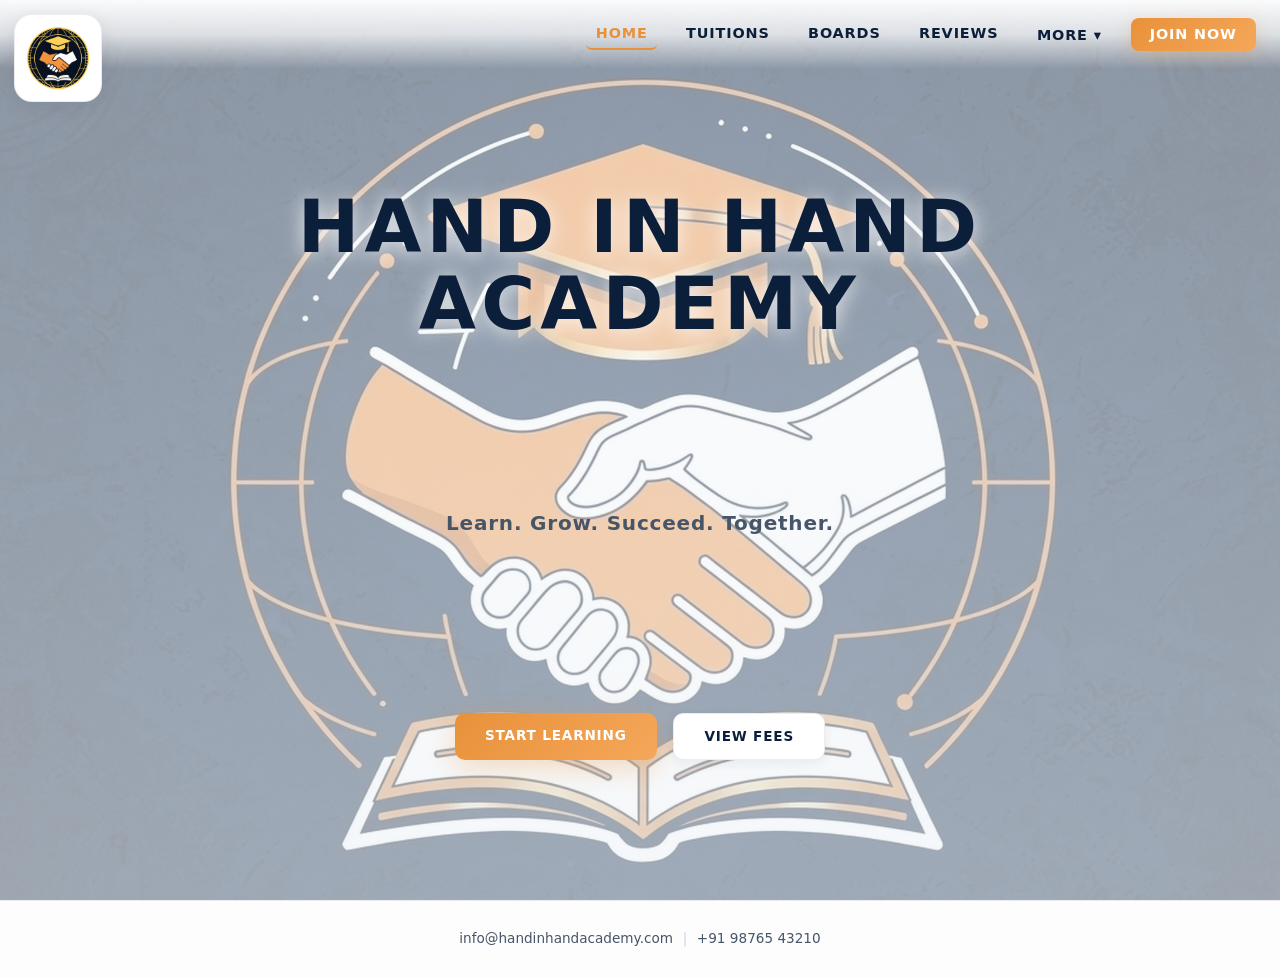
==== index.html @ 332bc288 "Add Hand in Hand Academy website Online learning platform website" ====
<!DOCTYPE html>
<html lang="en">
<head>
  <meta charset="UTF-8">
  <meta name="viewport" content="width=device-width, initial-scale=1">
  <title>HAND IN HAND ACADEMY</title>
  <link rel="stylesheet" href="css/base.css">
  <link rel="icon" type="image/png" href="img/logo.png">
</head>
<body class="landing">
  <a href="index.html" class="logo-corner"><img src="img/logo.png" alt="HAND IN HAND ACADEMY Logo" class="logo-img"></a>
  <header class="topbar">
    <nav class="topnav">
      <a href="index.html" class="toplink active">Home</a>
      <a href="tuitions.html" class="toplink">Tuitions</a>
      <a href="boards.html" class="toplink">Boards</a>
      <a href="reviews.html" class="toplink">Reviews</a>
      <div class="nav-more"><a href="#" class="toplink">More ▾</a><div class="nav-more-menu"><a href="about.html">About Us</a><a href="contact.html">Contact Us</a><a href="blog.html">Blog</a><a href="login.html">Login</a><a href="register.html">Register</a></div>
    </div>
      <a href="register.html" class="toplink topbtn">Join Now</a>
    </nav>
  </header>
  <main class="hero">
    <h1>HAND IN HAND<br>ACADEMY</h1>
    <p class="hero-tagline">Learn. Grow. Succeed. Together.</p>
    <div class="hero-cta">
      <a href="register.html" class="cta-primary">Start Learning</a>
      <a href="fees.html" class="cta-secondary">View Fees</a>
    </div>
  </main>
  <footer class="bottombar"><a class="contact-line" href="mailto:info@handinhandacademy.com">info@handinhandacademy.com</a><span class="contact-sep">|</span><a class="contact-line" href="tel:+919876543210">+91 98765 43210</a></footer>
</body>
</html>
---- css/base.css ----
/* ============================================================
   HAND IN HAND ACADEMY - LIGHT THEME
   BG Image Color Related - Light Version
   Colors from hand.jpg: Navy #0B1F3A, Orange #E8913A, White
   ============================================================ */

:root {
  --bg-primary: #F8FAFC;
  --bg-secondary: #EEF2F7;
  --navy: #0B1F3A;
  --navy-light: #162F4E;
  --orange: #E8913A;
  --orange-dark: #D87E2A;
  --orange-light: #F5A75A;
  --gold: #E8A838;
  --white: #FFFFFF;
  --text-dark: #0B1F3A;
  --text-muted: #475569;
  --grad-orange: linear-gradient(135deg, #E8913A 0%, #F5A75A 100%);
  --grad-navy: linear-gradient(135deg, #0B1F3A 0%, #162F4E 100%);
  --card-bg: rgba(255,255,255,0.92);
  --border-light: rgba(11,31,58,0.08);
}

*, *::before, *::after { box-sizing: border-box; }
html { scroll-behavior: smooth; }
html, body { width:100%; margin:0; }

/* ========== LIGHT BG - BG IMG COLOR RELATED ========== */
body {
  width: 100%;
  min-height: 100vh;
  font-family: system-ui, -apple-system, "Segoe UI", Roboto, sans-serif;
  color: var(--text-dark);
  background-color: #F0F4F8;
  background-image: 
    linear-gradient(rgba(248,250,252,0.55), rgba(240,244,248,0.65)),
    url("../img/hand.jpg");
  background-attachment: fixed;
  background-repeat: no-repeat;
  background-size: cover;
  background-position: center center;
  -webkit-font-smoothing: antialiased;
  text-align: center;
  overflow-x: hidden;
}
body.landing, body.auth-page, body.dashboard, .dashboard {
  background-color: #F0F4F8 !important;
  background-image: 
    linear-gradient(rgba(248,250,252,0.55), rgba(240,244,248,0.65)),
    url("../img/hand.jpg") !important;
  background-size: cover !important;
  background-position: center center !important;
  background-attachment: fixed !important;
}

/* ========== LOGO ========== */
.logo-corner {
  position: fixed;
  top: 0;
  left: 0;
  z-index: 300;
  width: 88px;
  height: 88px;
  margin: 14px 0 0 14px;
  padding: 8px;
  background: var(--white);
  border: 1.5px solid var(--border-light);
  border-radius: 18px;
  display: grid;
  place-items: center;
  box-shadow: 0 4px 20px rgba(11,31,58,0.08);
  transition: all 0.25s ease;
}
.logo-corner:hover {
  transform: translateY(-2px) scale(1.03);
  box-shadow: 0 8px 30px rgba(11,31,58,0.12);
}
.logo-img { width:100%; height:100%; object-fit:contain; }

/* ========== TOPBAR - LIGHT ========== */
.topbar {
  position: fixed;
  top:0; left:0; right:0;
  z-index:200;
  padding:1.1rem 1.5rem 1.1rem 122px;
  display:flex;
  justify-content:flex-end;
  align-items:center;
  background: linear-gradient(to bottom, rgba(255,255,255,0.96), rgba(255,255,255,0.7), transparent);
  pointer-events:none;
}
.topnav { display:flex; align-items:center; gap:clamp(0.6rem,1.5vw,1.4rem); flex-wrap:wrap; pointer-events:auto; }
.toplink {
  color: var(--text-dark);
  text-decoration:none;
  font-size: clamp(0.78rem,1.3vw,0.9rem);
  font-weight:600;
  letter-spacing:0.06em;
  text-transform:uppercase;
  padding:0.4rem 0.6rem;
  border-radius:6px;
  border-bottom:2px solid transparent;
  transition: all 0.2s ease;
}
.toplink:hover, .toplink:focus-visible { color: var(--orange); background: rgba(232,145,58,0.08); border-bottom-color: var(--orange); }
.toplink.active { color: var(--orange); border-bottom-color: var(--orange); }
.topbtn {
  padding:0.55rem 1.2rem !important;
  background: var(--grad-orange);
  color: var(--white) !important;
  border-radius:8px !important;
  border:none !important;
  font-weight:800 !important;
  box-shadow:0 4px 16px rgba(232,145,58,0.25);
}
.topbtn:hover { transform:translateY(-1px); box-shadow:0 6px 20px rgba(232,145,58,0.35); filter:brightness(1.05); }

.nav-more { position:relative; }
.nav-more-menu {
  position:absolute;
  top:100%; right:0;
  margin-top:8px;
  min-width:160px;
  background: var(--white);
  border:1px solid var(--border-light);
  border-radius:10px;
  padding:6px;
  display:none;
  flex-direction:column;
  box-shadow:0 12px 32px rgba(11,31,58,0.12);
}
.nav-more:hover .nav-more-menu, .nav-more:focus-within .nav-more-menu { display:flex; }
.nav-more-menu a {
  padding:0.6rem 0.9rem;
  text-align:left;
  border-radius:6px;
  color: var(--text-dark);
  text-decoration:none;
  font-size:0.85rem;
}
.nav-more-menu a:hover { background: rgba(232,145,58,0.08); color: var(--orange); }

/* ========== HERO (INDEX) - LIGHT ========== */
.hero {
  width:100%;
  min-height:100vh;
  display:grid;
  place-items:center;
  padding:7rem 1rem 4rem;
  position:relative;
  z-index:1;
}
.hero h1 {
  margin:0;
  font-size: clamp(2.2rem, 7vw, 4.6rem);
  font-weight:900;
  line-height:1.05;
  letter-spacing:0.07em;
  text-transform:uppercase;
  color: var(--navy);
  text-shadow: 0 2px 20px rgba(255,255,255,0.8);
}
.hero-tagline { margin:1rem 0 1.6rem; font-size:clamp(1rem,2vw,1.25rem); color: var(--text-muted); letter-spacing:0.04em; font-weight:600; }
.hero-cta { display:flex; gap:1rem; justify-content:center; flex-wrap:wrap; }
.cta-primary, .cta-secondary {
  padding:0.9rem 1.9rem;
  border-radius:10px;
  font-weight:800;
  letter-spacing:0.06em;
  text-transform:uppercase;
  text-decoration:none;
  font-size:0.85rem;
  transition: all 0.2s ease;
}
.cta-primary { color: #fff; background: var(--grad-orange); box-shadow:0 8px 28px rgba(232,145,58,0.3); }
.cta-primary:hover { transform:translateY(-2px); box-shadow:0 12px 36px rgba(232,145,58,0.4); }
.cta-secondary { color: var(--navy); background: var(--white); border:1.5px solid var(--border-light); box-shadow:0 4px 12px rgba(11,31,58,0.06); }
.cta-secondary:hover { border-color: var(--orange); color: var(--orange); background: rgba(232,145,58,0.06); }

/* ========== FORMS - LIGHT THEME ========== */
.auth-wrap, .model-wrap {
  width:100%;
  min-height:100vh;
  display:grid;
  place-items:center;
  padding:7.5rem 1rem 5rem 1rem;
}
.auth-card {
  width:100%;
  max-width:460px;
  background: var(--card-bg);
  backdrop-filter: blur(18px);
  -webkit-backdrop-filter: blur(18px);
  border:1px solid var(--border-light);
  border-radius:1.2rem;
  padding:2rem 1.8rem;
  text-align:left;
  box-shadow:0 20px 60px rgba(11,31,58,0.08);
}
.model-card { width:100%; max-width:560px; }

.auth-title { margin:0 0 0.4rem; font-size:1.6rem; font-weight:800; letter-spacing:0.06em; text-transform:uppercase; color:var(--navy); text-align:center; }
.auth-subtitle { margin:0 0 1.6rem; font-size:0.9rem; color:var(--text-muted); text-align:center; }
.model-title { color:var(--navy); font-size:1.8rem; font-weight:900; margin-bottom:1.5rem; text-align:left; letter-spacing:0.02em; }

.form-group, .model-input-group { margin-bottom:1.1rem; position:relative; }
.model-input-group { margin-bottom:1.25rem; }
.form-label { display:block; margin-bottom:0.4rem; font-size:0.78rem; font-weight:700; letter-spacing:0.06em; text-transform:uppercase; color:var(--text-dark); }

.form-input, .model-input {
  width:100%;
  padding:0.85rem 1rem;
  font-size:0.95rem;
  color:var(--text-dark);
  background: var(--white);
  border:1.5px solid var(--border-light);
  border-radius:0.6rem;
  outline:none;
  transition:all 0.2s ease;
}
.model-input {
  padding:0.95rem 1.2rem;
  font-size:0.98rem;
  color:#111827;
  background:#FFFFFF;
  border:2px solid #E2E8F0;
  border-radius:12px;
  box-shadow: 0 1px 3px rgba(11,31,58,0.04);
}
.form-input::placeholder { color:#94A3B8; }
.model-input::placeholder { color:#6B7280; }
.form-input:focus { border-color:var(--orange); background:var(--white); box-shadow:0 0 0 3px rgba(232,145,58,0.12); }
.model-input:focus { border-color:var(--orange); box-shadow:0 0 0 3px rgba(232,145,58,0.15); }
.form-input.input-error, .model-input.input-error { border-color:#EF4444 !important; background:#FFF5F5 !important; }

.error-msg, .model-error {
  display:none;
  margin-top:0.35rem;
  font-size:0.75rem;
  color:#DC2626;
  line-height:1.3;
}
.model-error {
  margin-top:6px;
  padding:0.55rem 0.85rem;
  background:#FFD6D6;
  border:1px solid #FFBABA;
  border-radius:6px;
  color:#5A1A1A;
  font-size:0.84rem;
  text-align:left;
}
.model-error.show, .error-msg.show { display:block; }

.phone-group {
  display:flex;
  background:#FFFFFF;
  border:2px solid #E2E8F0;
  border-radius:12px;
  overflow:hidden;
  transition:all 0.2s ease;
  box-shadow: 0 1px 3px rgba(11,31,58,0.04);
}
.phone-group:focus-within { border-color:var(--orange); box-shadow:0 0 0 3px rgba(232,145,58,0.15); }
.phone-group.input-error { border-color:#EF4444 !important; }
.country-select {
  padding:0 0.4rem 0 0.6rem;
  background:#F1F5F9;
  border:none;
  border-right:1px solid #E2E8F0;
  outline:none;
  font-weight:700;
  color:var(--text-dark);
  font-size:0.9rem;
  cursor:pointer;
  min-width:110px;
  max-width:140px;
}
.phone-input {
  flex:1;
  border:none;
  padding:0.95rem 1rem;
  font-size:0.98rem;
  outline:none;
  background:transparent;
  color:#111827;
}

.model-grid-2 { display:grid; grid-template-columns:1fr 1fr; gap:0.9rem; margin-bottom:1.25rem; }
.model-select {
  width:100%;
  padding:0.95rem 2.4rem 0.95rem 1.2rem;
  font-size:0.98rem;
  color:#111827;
  background:#FFFFFF url("data:image/svg+xml,%3Csvg xmlns='http://www.w3.org/2000/svg' width='12' height='12' viewBox='0 0 12 12'%3E%3Cpath fill='%2364748B' d='M6 8L1 3h10z'/%3E%3C/svg%3E") no-repeat right 1rem center;
  border:2px solid #E2E8F0;
  border-radius:12px;
  outline:none;
  appearance:none;
  cursor:pointer;
  box-shadow: 0 1px 3px rgba(11,31,58,0.04);
}
.model-select:focus { border-color:var(--orange); box-shadow:0 0 0 3px rgba(232,145,58,0.15); }
.model-select.input-error { border-color:#EF4444 !important; background-color:#FFF5F5; }

.model-submit, .btn-primary {
  display:inline-block;
  padding:0.95rem 2.2rem;
  font-size:0.95rem;
  font-weight:800;
  letter-spacing:0.07em;
  text-transform:uppercase;
  color:#FFFFFF;
  background: var(--grad-orange);
  border:none;
  border-radius:10px;
  cursor:pointer;
  transition:all 0.2s ease;
  box-shadow:0 4px 18px rgba(232,145,58,0.3);
  width:100%;
}
.model-submit:hover, .btn-primary:hover { transform:translateY(-1px); box-shadow:0 6px 22px rgba(232,145,58,0.4); filter:brightness(1.05); }
.model-submit:disabled, .btn-primary:disabled { opacity:0.6; cursor:not-allowed; transform:none; }

.agree-wrap {
  display:flex;
  align-items:flex-start;
  gap:0.6rem;
  margin:0.8rem 0 1.2rem;
  font-size:0.88rem;
  color:var(--text-muted);
  text-align:left;
  line-height:1.4;
}
.agree-wrap input { width:18px; height:18px; margin-top:1px; accent-color:var(--orange); flex-shrink:0; }
.agree-wrap a, .link-small { color:var(--orange); font-weight:600; text-decoration:none; }
.agree-wrap a:hover, .link-small:hover { text-decoration:underline; }

.form-message, .model-message { display:none; padding:0.8rem 1rem; border-radius:8px; font-size:0.85rem; margin-bottom:1rem; line-height:1.5; }
.form-message.show, .model-message.show { display:block; }
.form-message.error, .model-message.error { background:#FFE4E6; border:1px solid #FFBABA; color:#7F1D1D; }
.form-message.success, .model-message.success { background:#DCFCE7; border:1px solid #BBF7D0; color:#14532D; }

.form-row { display:flex; justify-content:space-between; align-items:center; gap:1rem; margin:0.2rem 0 1.2rem; flex-wrap:wrap; }
.auth-switch { margin-top:1.4rem; text-align:center; font-size:0.88rem; color:var(--text-muted); }
.auth-switch a { color:var(--orange); text-decoration:none; font-weight:700; }
.auth-switch a:hover { text-decoration:underline; }
.form-grid-2 { display:grid; grid-template-columns:1fr 1fr; gap:1rem; }
.remember-row { display:flex; justify-content:space-between; align-items:center; gap:1rem; margin:0.5rem 0 1.2rem; flex-wrap:wrap; }
.remember-wrap { display:flex; align-items:center; gap:0.5rem; color:var(--text-muted); font-size:0.88rem; }
.remember-wrap input { width:17px; height:17px; accent-color:var(--orange); }
.forgot-link { color:var(--orange); font-size:0.88rem; text-decoration:none; font-weight:600; }

/* ========== DASHBOARD - LIGHT ========== */
.dash-topbar {
  position:fixed;
  top:0; left:0; right:0;
  z-index:100;
  display:flex;
  justify-content:space-between;
  align-items:center;
  padding:0.9rem clamp(1rem,3vw,2rem);
  background: rgba(255,255,255,0.92);
  backdrop-filter: blur(12px);
  border-bottom:1px solid var(--border-light);
  box-shadow: 0 1px 10px rgba(11,31,58,0.05);
}
.dash-brand { font-weight:900; letter-spacing:0.08em; font-size:0.95rem; color:var(--navy); text-transform:uppercase; text-decoration:none; }
.dash-nav { display:flex; gap:1.2rem; align-items:center; }
.dash-link { color:var(--text-muted); text-decoration:none; font-size:0.85rem; font-weight:600; letter-spacing:0.05em; text-transform:uppercase; }
.dash-link:hover { color:var(--orange); }
.dash-link.active { color:var(--navy); border-bottom:2px solid var(--orange); padding-bottom:2px; }

.dash-layout { display:grid; grid-template-columns:260px 1fr; min-height:100vh; padding-top:56px; }
.dash-sidebar {
  background: var(--white);
  border-right:1px solid var(--border-light);
  padding:1.5rem 1rem;
  position:sticky;
  top:56px;
  height:calc(100vh - 56px);
  overflow-y:auto;
  box-shadow: 2px 0 10px rgba(11,31,58,0.03);
}
.side-title { font-size:0.72rem; letter-spacing:0.12em; text-transform:uppercase; color:#94A3B8; margin:1.5rem 0 0.6rem; }
.side-link { display:flex; align-items:center; gap:0.7rem; padding:0.7rem 0.8rem; border-radius:0.5rem; color:var(--text-muted); text-decoration:none; font-size:0.9rem; transition:all 0.15s ease; }
.side-link:hover { background: rgba(232,145,58,0.08); color:var(--navy); }
.side-link.active { background: rgba(232,145,58,0.12); color:var(--orange); border:1px solid rgba(232,145,58,0.2); }

.dash-main { padding:2rem clamp(1.2rem,3vw,2.5rem); }
.welcome { margin-bottom:2rem; text-align:left; }
.welcome h2 { margin:0 0 0.4rem; font-size:clamp(1.6rem,4vw,2.2rem); font-weight:800; color:var(--navy); }
.welcome p { margin:0; color:var(--text-muted); }

.stats { display:grid; grid-template-columns:repeat(auto-fit, minmax(180px,1fr)); gap:1rem; margin-bottom:2rem; }
.stat-card { background: var(--white); border:1px solid var(--border-light); border-radius:0.9rem; padding:1.2rem; box-shadow:0 2px 10px rgba(11,31,58,0.04); }
.stat-num { font-size:1.8rem; font-weight:800; color:var(--orange); }
.stat-label { font-size:0.8rem; color:var(--text-muted); text-transform:uppercase; letter-spacing:0.08em; margin-top:0.3rem; }

.courses { display:grid; grid-template-columns:repeat(auto-fit, minmax(280px,1fr)); gap:1rem; text-align:left; }
.course-card { background: var(--white); border:1px solid var(--border-light); border-radius:1rem; padding:1.4rem; transition:all 0.15s ease; box-shadow:0 2px 8px rgba(11,31,58,0.03); }
.course-card:hover { transform:translateY(-2px); border-color:rgba(232,145,58,0.25); box-shadow:0 8px 20px rgba(11,31,58,0.06); }
.course-tag { display:inline-block; font-size:0.7rem; padding:0.25rem 0.6rem; background: rgba(232,145,58,0.12); color:var(--orange); border-radius:99px; letter-spacing:0.06em; text-transform:uppercase; margin-bottom:0.8rem; font-weight:700; }
.course-title { margin:0 0 0.4rem; font-size:1.1rem; font-weight:700; color:var(--navy); }
.course-desc { margin:0 0 1rem; font-size:0.88rem; color:var(--text-muted); line-height:1.5; }
.progress-bar { height:6px; background:#E2E8F0; border-radius:99px; overflow:hidden; margin-bottom:0.6rem; }
.progress-fill { height:100%; background: var(--grad-orange); border-radius:99px; }
.progress-text { font-size:0.8rem; color:var(--text-muted); }

/* ========== FOOTER - LIGHT ========== */
.bottombar {
  position:relative;
  z-index:10;
  display:flex;
  justify-content:center;
  align-items:center;
  gap:0.6rem;
  flex-wrap:wrap;
  padding:1.8rem 1rem 2rem;
  font-size:0.85rem;
  background: rgba(255,255,255,0.85);
  border-top:1px solid var(--border-light);
  color:var(--text-muted);
}
.contact-line { color:var(--text-muted); text-decoration:none; }
.contact-line:hover { color:var(--orange); }
.contact-sep { color:#CBD5E1; }

/* ========== RESPONSIVE ========== */
@media (max-width: 1024px) { .dash-layout { grid-template-columns:200px 1fr; } }
@media (max-width: 768px) {
  .logo-corner { width:68px; height:68px; margin:10px 0 0 10px; border-radius:14px; padding:6px; }
  .topbar { padding-left:92px; padding-top:0.8rem; padding-bottom:0.8rem; }
  .topnav { gap:0.4rem; }
  .toplink { font-size:0.72rem; padding:0.3rem 0.45rem; }
  .hero { padding-top:6rem; }
  .auth-wrap, .model-wrap { padding:6.5rem 1rem 4rem 1rem; }
  .auth-card, .model-card { max-width:92vw; }
  .dash-layout { grid-template-columns:1fr; }
  .dash-sidebar { display:none; }
}
@media (max-width: 600px) {
  .form-grid-2, .model-grid-2 { grid-template-columns:1fr; gap:0; }
  .model-grid-2 { gap:0.9rem; }
  .country-select { min-width:95px; max-width:110px; font-size:0.82rem; }
}
@media (max-width: 480px) {
  .logo-corner { width:58px; height:58px; margin:8px 0 0 8px; border-radius:12px; padding:5px; }
  .topbar { padding-left:78px; justify-content:center; }
  .topnav { justify-content:center; }
  .hero h1 { font-size:2rem; }
  .bottombar { flex-direction:column; }
  .auth-wrap, .model-wrap { padding:5.8rem 0.8rem 3rem 0.8rem; }
  .auth-card { padding:1.5rem 1.1rem; border-radius:1rem; max-width:100%; }
  .form-input, .model-input, .phone-input, .model-select { padding:0.8rem 0.9rem; font-size:0.9rem; }
}

/* ========== DASHBOARD COURSE SECTIONS - NEW ========== */
.hidden { display:none !important; }
.section-title { margin:0 0 1rem; font-size:1.25rem; font-weight:800; color:var(--navy); text-align:left; }

.course-button {
  margin-top:0.8rem;
  padding:0.65rem 1.2rem;
  font-size:0.85rem;
  font-weight:700;
  color:#fff;
  background: var(--grad-orange);
  border:none;
  border-radius:8px;
  cursor:pointer;
  transition:all 0.2s ease;
  box-shadow:0 4px 12px rgba(232,145,58,0.25);
}
.course-button:hover { transform:translateY(-1px); box-shadow:0 6px 16px rgba(232,145,58,0.35); }

.course-section {
  margin-top:2rem;
  padding:1.5rem;
  background: var(--white);
  border:1px solid var(--border-light);
  border-radius:1rem;
  box-shadow:0 4px 16px rgba(11,31,58,0.04);
  text-align:left;
  animation: slideUp 0.3s ease;
}
@keyframes slideUp { from { opacity:0; transform:translateY(10px); } to { opacity:1; transform:translateY(0); } }

.course-list {
  display:grid;
  grid-template-columns: repeat(auto-fit, minmax(180px, 1fr));
  gap:0.8rem;
  margin-top:1rem;
}
.course-list-item {
  padding:0.8rem 1rem;
  background: #F8FAFC;
  border:1px solid var(--border-light);
  border-radius:8px;
  font-weight:600;
  color:var(--navy);
  transition:all 0.15s ease;
}
.course-list-item:hover { background: rgba(232,145,58,0.08); border-color: rgba(232,145,58,0.2); color: var(--orange); }

.selection-text { color:var(--text-muted); font-size:0.95rem; margin:0 0 1rem; text-align:left; }

.class-list {
  display:grid;
  grid-template-columns: repeat(auto-fit, minmax(120px, 1fr));
  gap:0.7rem;
}
.class-button {
  padding:0.7rem 0.8rem;
  font-size:0.9rem;
  font-weight:700;
  color:var(--navy);
  background: var(--white);
  border:1.5px solid var(--border-light);
  border-radius:8px;
  cursor:pointer;
  transition:all 0.15s ease;
}
.class-button:hover { border-color: var(--orange); color: var(--orange); background: rgba(232,145,58,0.06); }
.class-button.active {
  background: var(--grad-orange);
  color:#fff;
  border-color: var(--orange);
  box-shadow:0 4px 12px rgba(232,145,58,0.3);
}

.selected-class-area {
  margin-top:1.5rem;
  padding:1rem;
  background: rgba(232,145,58,0.08);
  border:1px solid rgba(232,145,58,0.2);
  border-radius:10px;
  display:flex;
  justify-content:space-between;
  align-items:center;
  flex-wrap:wrap;
  gap:0.8rem;
}
.selected-class-area p { margin:0; color:var(--navy); }

.apply-button {
  padding:0.6rem 1.4rem;
  font-size:0.9rem;
  font-weight:800;
  color:#fff;
  background: var(--navy);
  border:none;
  border-radius:8px;
  cursor:pointer;
  transition:all 0.2s ease;
}
.apply-button:hover { background: var(--navy-light); transform:translateY(-1px); }
.apply-button:disabled { opacity:0.6; cursor:not-allowed; }

.success-message {
  margin-top:1.2rem;
  padding:1rem;
  background:#DCFCE7;
  border:1px solid #BBF7D0;
  color:#14532D;
  border-radius:8px;
  font-weight:700;
  text-align:center;
  animation: slideUp 0.3s ease;
}

.foundation-course-button {
  padding:0.8rem 1rem;
  background: #F8FAFC;
  border:1.5px solid var(--border-light);
  border-radius:8px;
  font-weight:700;
  font-size:0.9rem;
  color:var(--navy);
  cursor:pointer;
  transition:all 0.15s ease;
  text-align:center;
}
.foundation-course-button:hover { background: rgba(232,145,58,0.08); border-color: rgba(232,145,58,0.2); color: var(--orange); }
.foundation-course-button.active {
  background: var(--grad-orange);
  color:#fff;
  border-color: var(--orange);
  box-shadow:0 4px 12px rgba(232,145,58,0.3);
}

/* ========== PROFILE PAGE ========== */
.profile-layout {
  display:grid;
  grid-template-columns: 280px 1fr;
  gap:1.5rem;
  text-align:left;
}
.profile-avatar-card {
  background: var(--white);
  border:1px solid var(--border-light);
  border-radius:1rem;
  padding:1.5rem;
  text-align:center;
  box-shadow:0 4px 16px rgba(11,31,58,0.04);
  height:fit-content;
  position:sticky;
  top:80px;
}
.avatar-circle {
  width:80px;
  height:80px;
  margin:0 auto 1rem;
  border-radius:50%;
  background: var(--grad-orange);
  color:#fff;
  font-size:2rem;
  font-weight:800;
  display:grid;
  place-items:center;
  box-shadow:0 4px 16px rgba(232,145,58,0.3);
}
.profile-avatar-card h3 { margin:0 0 0.3rem; color:var(--navy); font-size:1.1rem; }
.profile-avatar-card p { margin:0 0 1rem; color:var(--text-muted); font-size:0.85rem; word-break:break-all; }
.profile-stats { display:flex; gap:1rem; justify-content:center; margin-top:1rem; padding-top:1rem; border-top:1px solid var(--border-light); }
.p-stat { text-align:center; }
.p-stat span { display:block; font-size:1.4rem; font-weight:800; color:var(--orange); }
.p-stat small { font-size:0.75rem; color:var(--text-muted); text-transform:uppercase; }

.profile-form-card {
  background: var(--white);
  border:1px solid var(--border-light);
  border-radius:1rem;
  padding:1.5rem;
  box-shadow:0 4px 16px rgba(11,31,58,0.04);
}
.form-row-grid { display:grid; grid-template-columns:1fr 1fr; gap:1rem; }
.model-textarea {
  width:100%;
  min-height:80px;
  padding:0.85rem 1rem;
  font-size:0.95rem;
  color:var(--text-dark);
  background: var(--white);
  border:1.5px solid var(--border-light);
  border-radius:0.6rem;
  outline:none;
  resize:vertical;
  font-family:inherit;
}
.model-textarea:focus { border-color:var(--orange); box-shadow:0 0 0 3px rgba(232,145,58,0.12); }

.form-actions { display:flex; gap:0.8rem; margin-top:1rem; }
.model-cancel {
  padding:0.9rem 1.5rem;
  font-size:0.9rem;
  font-weight:700;
  color:var(--text-muted);
  background: #F1F5F9;
  border:1px solid var(--border-light);
  border-radius:8px;
  cursor:pointer;
}
.model-cancel:hover { background:#E2E8F0; }

.applications-list { display:flex; flex-direction:column; gap:0.6rem; }
.application-item {
  display:flex;
  justify-content:space-between;
  align-items:center;
  padding:0.8rem 1rem;
  background:#F8FAFC;
  border:1px solid var(--border-light);
  border-radius:8px;
}
.app-info strong { display:block; color:var(--navy); font-size:0.95rem; }
.app-info small { color:var(--text-muted); font-size:0.8rem; }
.app-status {
  padding:0.25rem 0.6rem;
  background: rgba(34,197,94,0.12);
  color:#15803D;
  border-radius:99px;
  font-size:0.75rem;
  font-weight:700;
}

/* ========== SETTINGS PAGE ========== */
.settings-grid { display:grid; grid-template-columns:1fr 1fr; gap:1.5rem; text-align:left; }
.settings-card {
  background: var(--white);
  border:1px solid var(--border-light);
  border-radius:1rem;
  padding:1.5rem;
  box-shadow:0 4px 16px rgba(11,31,58,0.04);
}
.settings-card.danger-zone { border-color: rgba(220,38,38,0.2); }

.setting-item {
  display:flex;
  justify-content:space-between;
  align-items:center;
  padding:0.9rem 0;
  border-bottom:1px solid var(--border-light);
}
.setting-item:last-child { border-bottom:none; }
.setting-info strong { display:block; color:var(--navy); font-size:0.9rem; }
.setting-info small { color:var(--text-muted); font-size:0.8rem; }

.switch { position:relative; display:inline-block; width:44px; height:24px; }
.switch input { opacity:0; width:0; height:0; }
.slider {
  position:absolute;
  cursor:pointer;
  top:0; left:0; right:0; bottom:0;
  background:#CBD5E1;
  border-radius:99px;
  transition:0.2s;
}
.slider:before {
  content:"";
  position:absolute;
  height:18px; width:18px;
  left:3px; bottom:3px;
  background:#fff;
  border-radius:50%;
  transition:0.2s;
}
.switch input:checked + .slider { background: var(--orange); }
.switch input:checked + .slider:before { transform:translateX(20px); }

.danger-button {
  padding:0.5rem 1rem;
  background:#DC2626;
  color:#fff;
  border:none;
  border-radius:6px;
  font-weight:700;
  font-size:0.85rem;
  cursor:pointer;
}
.danger-button:hover { background:#B91C1C; }
.secondary-danger-button {
  padding:0.5rem 1rem;
  background:#fff;
  color:#DC2626;
  border:1px solid rgba(220,38,38,0.3);
  border-radius:6px;
  font-weight:700;
  font-size:0.85rem;
  cursor:pointer;
}
.secondary-danger-button:hover { background:rgba(220,38,38,0.06); }

.info-row { display:flex; justify-content:space-between; padding:0.6rem 0; border-bottom:1px solid var(--border-light); font-size:0.9rem; }
.info-row:last-child { border-bottom:none; }
.info-row span { color:var(--text-muted); }
.info-row strong { color:var(--navy); }

@media (max-width: 900px){
  .profile-layout { grid-template-columns:1fr; }
  .profile-avatar-card { position:static; }
  .form-row-grid { grid-template-columns:1fr; }
  .settings-grid { grid-template-columns:1fr; }
}

.course-features {
  list-style:none;
  margin:0.8rem 0 0;
  padding:0;
  text-align:left;
}
.course-features li {
  font-size:0.82rem;
  color:var(--text-muted);
  margin:0.3rem 0;
  padding-left:0;
}

.plus-two-class-button, .plus-two-stream-button, .plus-two-subject-button {
  padding:0.7rem 0.9rem;
  background: #F8FAFC;
  border:1.5px solid var(--border-light);
  border-radius:8px;
  font-weight:700;
  font-size:0.88rem;
  color:var(--navy);
  cursor:pointer;
  transition:all 0.15s ease;
  text-align:center;
}
.plus-two-class-button:hover, .plus-two-stream-button:hover, .plus-two-subject-button:hover {
  background: rgba(232,145,58,0.08);
  border-color: rgba(232,145,58,0.2);
  color: var(--orange);
}
.plus-two-class-button.active, .plus-two-stream-button.active, .plus-two-subject-button.active {
  background: var(--grad-orange);
  color:#fff;
  border-color: var(--orange);
  box-shadow:0 4px 12px rgba(232,145,58,0.3);
}
.course-features {
  list-style:none;
  margin:0.8rem 0 0;
  padding:0;
  text-align:left;
}
.course-features li {
  font-size:0.82rem;
  color:var(--text-muted);
  margin:0.3rem 0;
}

.plus-two-course-button {
  padding:1rem;
  background: #F8FAFC;
  border:1.5px solid var(--border-light);
  border-radius:10px;
  font-weight:600;
  color:var(--navy);
  cursor:pointer;
  transition:all 0.15s ease;
  text-align:center;
}
.plus-two-course-button:hover {
  background: rgba(232,145,58,0.08);
  border-color: rgba(232,145,58,0.2);
  color: var(--orange);
  transform:translateY(-1px);
}
.plus-two-course-button.active {
  background: var(--grad-orange);
  color:#fff;
  border-color: var(--orange);
  box-shadow:0 4px 16px rgba(232,145,58,0.3);
}
.plus-two-course-button.active small { color: rgba(255,255,255,0.85) !important; }
.plus-two-class-button.small, .plus-two-board-button.small {
  padding:0.6rem 0.8rem;
  font-size:0.85rem;
  background: var(--white);
  border:1.5px solid var(--border-light);
  border-radius:8px;
  font-weight:700;
  color:var(--navy);
  cursor:pointer;
}
.plus-two-class-button.small:hover, .plus-two-board-button.small:hover {
  border-color: var(--orange);
  color: var(--orange);
  background: rgba(232,145,58,0.06);
}
.plus-two-class-button.small.active, .plus-two-board-button.small.active {
  background: var(--grad-orange);
  color:#fff;
  border-color: var(--orange);
}
.course-features { list-style:none; margin:0.8rem 0 0; padding:0; text-align:left; }
.course-features li { font-size:0.82rem; color:var(--text-muted); margin:0.3rem 0; }

/* Close button and section header */
.section-header {
  display:flex;
  justify-content:space-between;
  align-items:center;
  margin-bottom:1rem;
  gap:1rem;
}
.close-section-btn {
  padding:0.4rem 0.8rem;
  font-size:0.8rem;
  font-weight:700;
  color:var(--text-muted);
  background:#F1F5F9;
  border:1px solid var(--border-light);
  border-radius:6px;
  cursor:pointer;
  transition:all 0.15s ease;
  white-space:nowrap;
}
.close-section-btn:hover {
  background:#FEE2E2;
  color:#DC2626;
  border-color:rgba(220,38,38,0.2);
}
.course-section {
  position:relative;
}
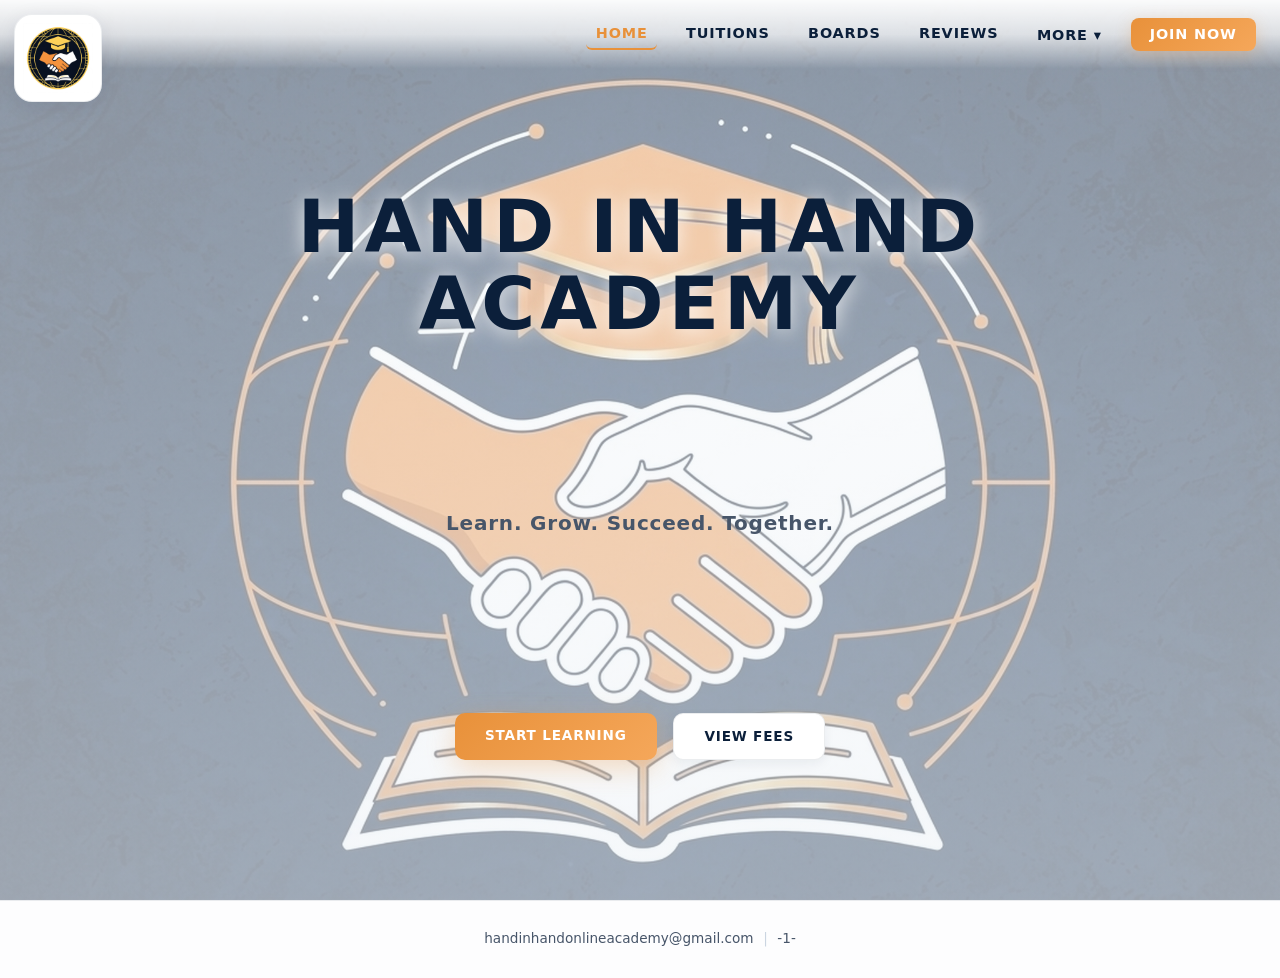
==== commit efa616ad: "Modify footer contact information in index.html Updated contact email and phone number in footer." ====
--- a/index.html
+++ b/index.html
@@ -16,7 +16,7 @@
       <a href="boards.html" class="toplink">Boards</a>
       <a href="reviews.html" class="toplink">Reviews</a>
       <div class="nav-more"><a href="#" class="toplink">More ▾</a><div class="nav-more-menu"><a href="about.html">About Us</a><a href="contact.html">Contact Us</a><a href="blog.html">Blog</a><a href="login.html">Login</a><a href="register.html">Register</a></div>
-    </div>
+    <table></table></div>
       <a href="register.html" class="toplink topbtn">Join Now</a>
     </nav>
   </header>
@@ -28,6 +28,6 @@
       <a href="fees.html" class="cta-secondary">View Fees</a>
     </div>
   </main>
-  <footer class="bottombar"><a class="contact-line" href="mailto:info@handinhandacademy.com">info@handinhandacademy.com</a><span class="contact-sep">|</span><a class="contact-line" href="tel:+919876543210">+91 98765 43210</a></footer>
+  <footer class="bottombar"><a class="contact-line" href="mailto:info@handinhandacademy.com">handinhandonlineacademy@gmail.com</a><span class="contact-sep">|</span><a class="contact-line" href="tel:+91">-1-</a></footer>
 </body>
-</html>+</html>
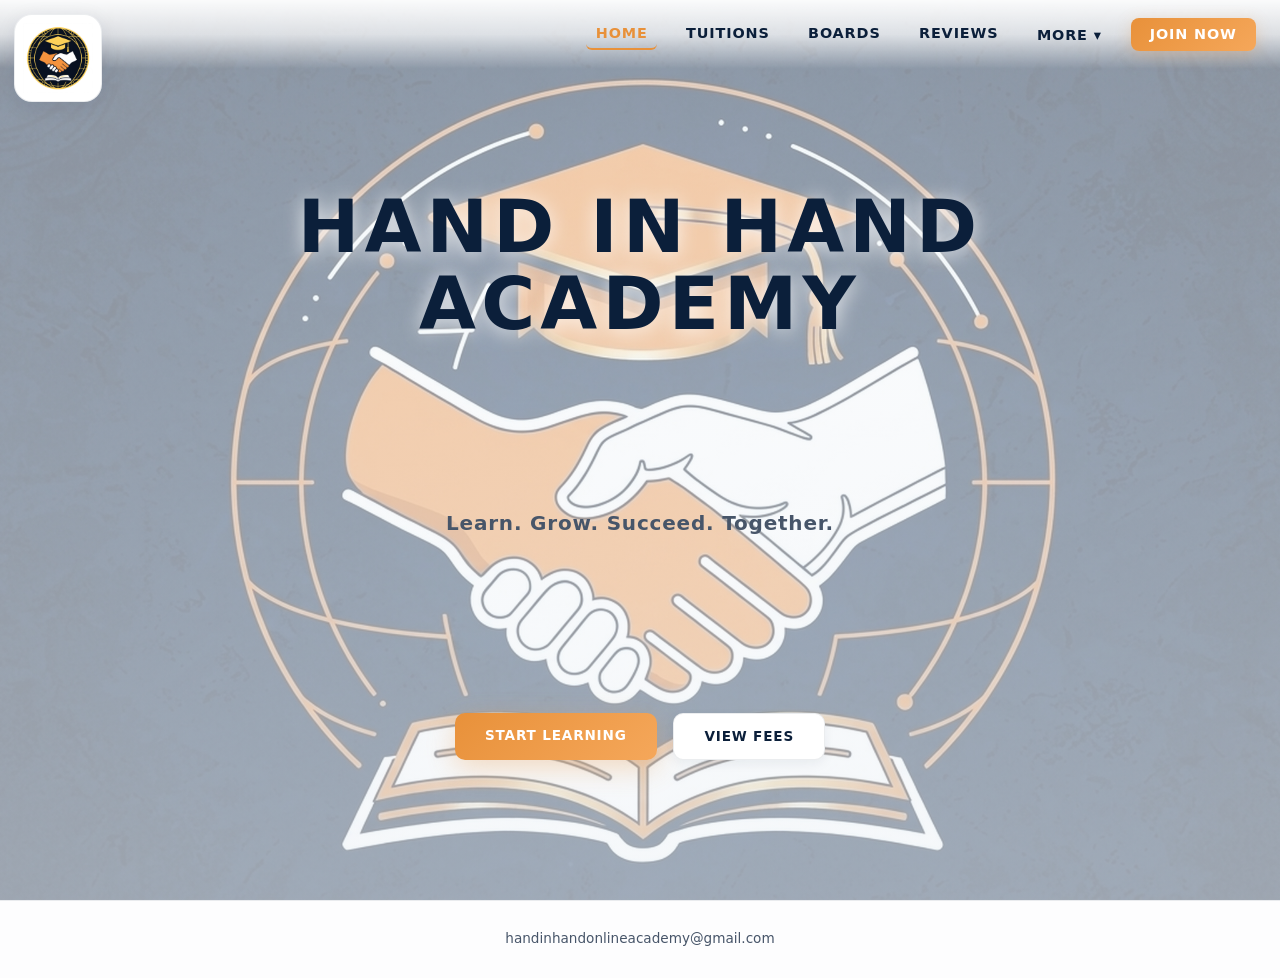
==== commit 74e7d152: "Format HTML structure and improve readability" ====
--- a/index.html
+++ b/index.html
@@ -4,30 +4,80 @@
   <meta charset="UTF-8">
   <meta name="viewport" content="width=device-width, initial-scale=1">
   <title>HAND IN HAND ACADEMY</title>
+
   <link rel="stylesheet" href="css/base.css">
   <link rel="icon" type="image/png" href="img/logo.png">
 </head>
+
 <body class="landing">
-  <a href="index.html" class="logo-corner"><img src="img/logo.png" alt="HAND IN HAND ACADEMY Logo" class="logo-img"></a>
+
+  <a href="index.html" class="logo-corner">
+    <img
+      src="img/logo.png"
+      alt="HAND IN HAND ACADEMY Logo"
+      class="logo-img"
+    >
+  </a>
+
   <header class="topbar">
     <nav class="topnav">
+
       <a href="index.html" class="toplink active">Home</a>
+
       <a href="tuitions.html" class="toplink">Tuitions</a>
+
       <a href="boards.html" class="toplink">Boards</a>
+
       <a href="reviews.html" class="toplink">Reviews</a>
-      <div class="nav-more"><a href="#" class="toplink">More ▾</a><div class="nav-more-menu"><a href="about.html">About Us</a><a href="contact.html">Contact Us</a><a href="blog.html">Blog</a><a href="login.html">Login</a><a href="register.html">Register</a></div>
-    <table></table></div>
+
+      <div class="nav-more">
+        <a href="#" class="toplink">More ▾</a>
+
+        <div class="nav-more-menu">
+          <a href="about.html">About Us</a>
+          <a href="contact.html">Contact Us</a>
+          <a href="blog.html">Blog</a>
+          <a href="login.html">Login</a>
+          <a href="register.html">Register</a>
+        </div>
+      </div>
+
       <a href="register.html" class="toplink topbtn">Join Now</a>
+
     </nav>
   </header>
+
   <main class="hero">
-    <h1>HAND IN HAND<br>ACADEMY</h1>
-    <p class="hero-tagline">Learn. Grow. Succeed. Together.</p>
+
+    <h1>
+      HAND IN HAND<br>
+      ACADEMY
+    </h1>
+
+    <p class="hero-tagline">
+      Learn. Grow. Succeed. Together.
+    </p>
+
     <div class="hero-cta">
-      <a href="register.html" class="cta-primary">Start Learning</a>
-      <a href="fees.html" class="cta-secondary">View Fees</a>
+      <a href="register.html" class="cta-primary">
+        Start Learning
+      </a>
+
+      <a href="fees.html" class="cta-secondary">
+        View Fees
+      </a>
     </div>
+
   </main>
-  <footer class="bottombar"><a class="contact-line" href="mailto:info@handinhandacademy.com">handinhandonlineacademy@gmail.com</a><span class="contact-sep">|</span><a class="contact-line" href="tel:+91">-1-</a></footer>
+
+  <footer class="bottombar">
+    <a
+      class="contact-line"
+      href="mailto:handinhandonlineacademy@gmail.com"
+    >
+      handinhandonlineacademy@gmail.com
+    </a>
+  </footer>
+
 </body>
 </html>
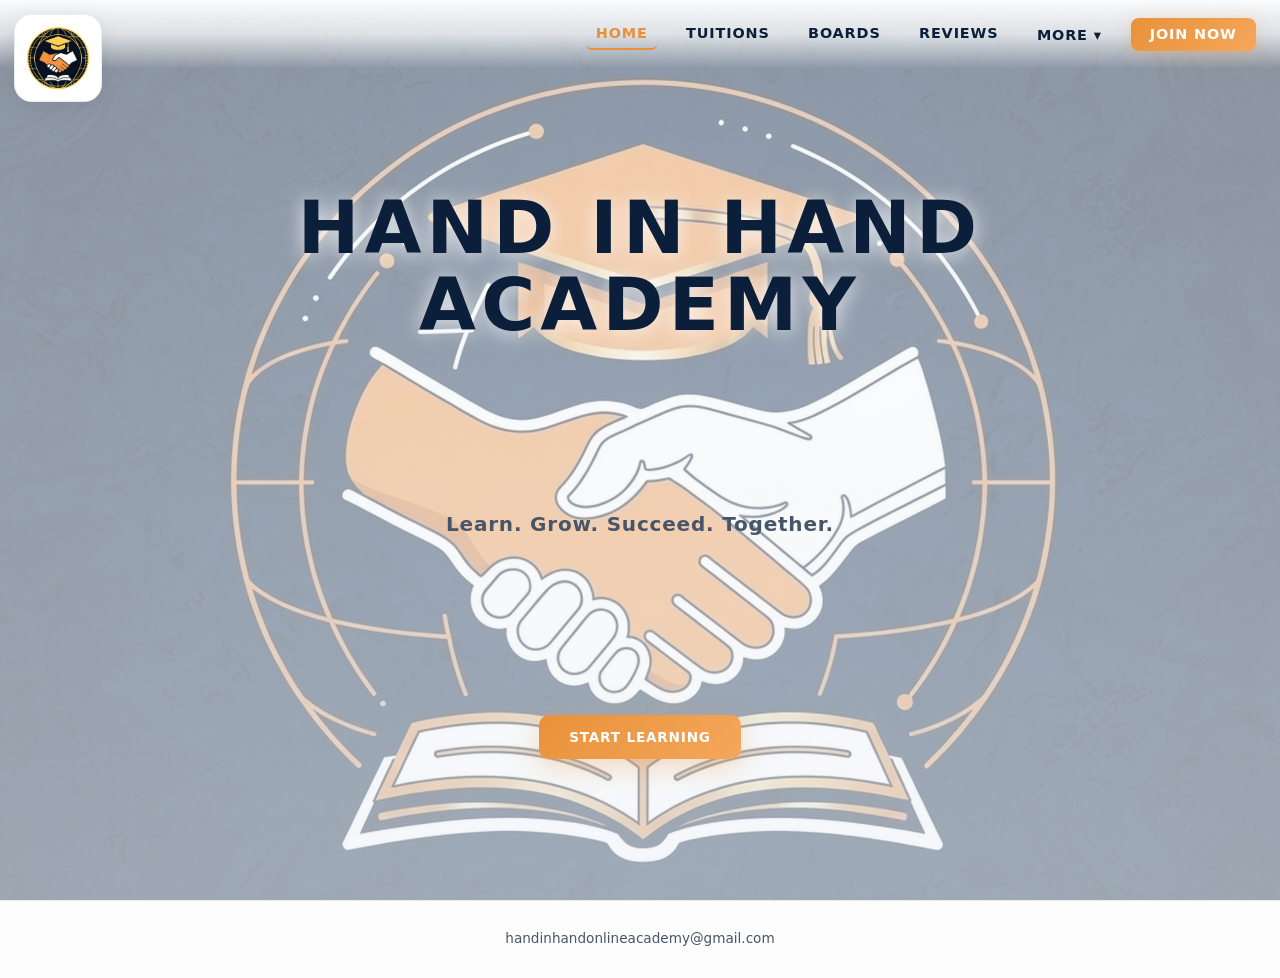
==== commit b647bf57: "Update index.html" ====
--- a/index.html
+++ b/index.html
@@ -63,9 +63,7 @@
         Start Learning
       </a>
 
-      <a href="fees.html" class="cta-secondary">
-        View Fees
-      </a>
+    
     </div>
 
   </main>
--- a/css/base.css
+++ b/css/base.css
@@ -886,4 +886,4 @@
 }
 .course-section {
   position:relative;
-}
+}
